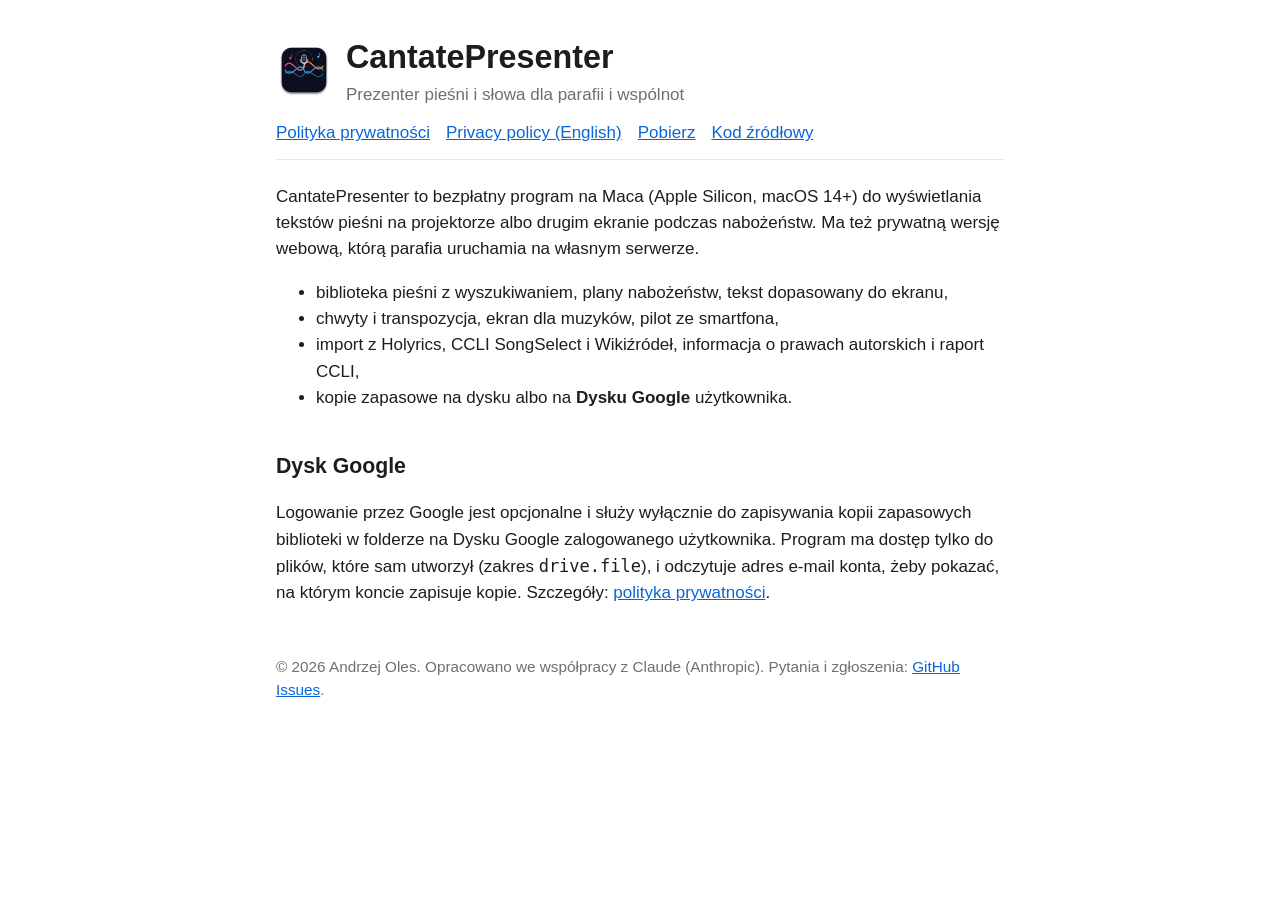
==== docs/index.html @ 2357cc7c "docs: homepage and privacy policy for Google brand verification docs/index.html and docs/privacy.htm" ====
<!doctype html>
<html lang="pl">
<head>
<meta charset="utf-8">
<meta name="viewport" content="width=device-width, initial-scale=1">
<title>CantatePresenter</title>
<meta name="description" content="Bezpłatny program dla parafii i wspólnot do wyświetlania tekstów pieśni na projektorze.">
<link rel="icon" href="icon.png">
<link rel="stylesheet" href="site.css">
</head>
<body>
<main>
<header><img src="icon.png" alt=""><div><h1>CantatePresenter</h1><div class="muted">Prezenter pieśni i słowa dla parafii i wspólnot</div></div></header>
<nav><a href="privacy.html">Polityka prywatności</a><a href="privacy.html#en">Privacy policy (English)</a><a href="https://github.com/andrzejoles/CantatePresenter/releases">Pobierz</a><a href="https://github.com/andrzejoles/CantatePresenter">Kod źródłowy</a></nav>

<p>CantatePresenter to bezpłatny program na Maca (Apple Silicon, macOS 14+) do wyświetlania tekstów pieśni na projektorze
albo drugim ekranie podczas nabożeństw. Ma też prywatną wersję webową, którą parafia uruchamia na własnym serwerze.</p>
<ul>
  <li>biblioteka pieśni z wyszukiwaniem, plany nabożeństw, tekst dopasowany do ekranu,</li>
  <li>chwyty i transpozycja, ekran dla muzyków, pilot ze smartfona,</li>
  <li>import z Holyrics, CCLI SongSelect i Wikiźródeł, informacja o prawach autorskich i raport CCLI,</li>
  <li>kopie zapasowe na dysku albo na <strong>Dysku Google</strong> użytkownika.</li>
</ul>

<h2>Dysk Google</h2>
<p>Logowanie przez Google jest opcjonalne i służy wyłącznie do zapisywania kopii zapasowych biblioteki w folderze
na Dysku Google zalogowanego użytkownika. Program ma dostęp tylko do plików, które sam utworzył (zakres
<code>drive.file</code>), i odczytuje adres e-mail konta, żeby pokazać, na którym koncie zapisuje kopie.
Szczegóły: <a href="privacy.html">polityka prywatności</a>.</p>

<footer>© 2026 Andrzej Oles. Opracowano we współpracy z Claude (Anthropic). Pytania i zgłoszenia:
<a href="https://github.com/andrzejoles/CantatePresenter/issues">GitHub Issues</a>.</footer>
</main>
</body>
</html>
---- docs/site.css ----
:root { --text: #1d1d1f; --muted: #6e6e73; --bg: #ffffff; --line: #e5e5ea; --accent: #0a66d8; }
@media (prefers-color-scheme: dark) { :root { --text: #f2f2f4; --muted: #a1a1a6; --bg: #111214; --line: #2c2e34; --accent: #4ea1ff; } }
* { box-sizing: border-box; }
body { margin: 0; background: var(--bg); color: var(--text); font: 17px/1.55 -apple-system, BlinkMacSystemFont, "Segoe UI", Roboto, sans-serif; }
main { max-width: 760px; margin: 0 auto; padding: 32px 16px 64px; }
header { display: flex; align-items: center; gap: 14px; margin-bottom: 8px; }
header img { width: 56px; height: 56px; border-radius: 12px; }
h1 { margin: 0; font-size: 1.9em; }
h2 { margin-top: 1.8em; font-size: 1.25em; }
a { color: var(--accent); }
.muted { color: var(--muted); }
nav { display: flex; gap: 16px; flex-wrap: wrap; margin: 12px 0 24px; padding-bottom: 12px; border-bottom: 1px solid var(--line); }
table { border-collapse: collapse; width: 100%; }
td, th { text-align: left; vertical-align: top; padding: 8px 6px; border-bottom: 1px solid var(--line); }
footer { margin-top: 48px; color: var(--muted); font-size: 0.9em; }
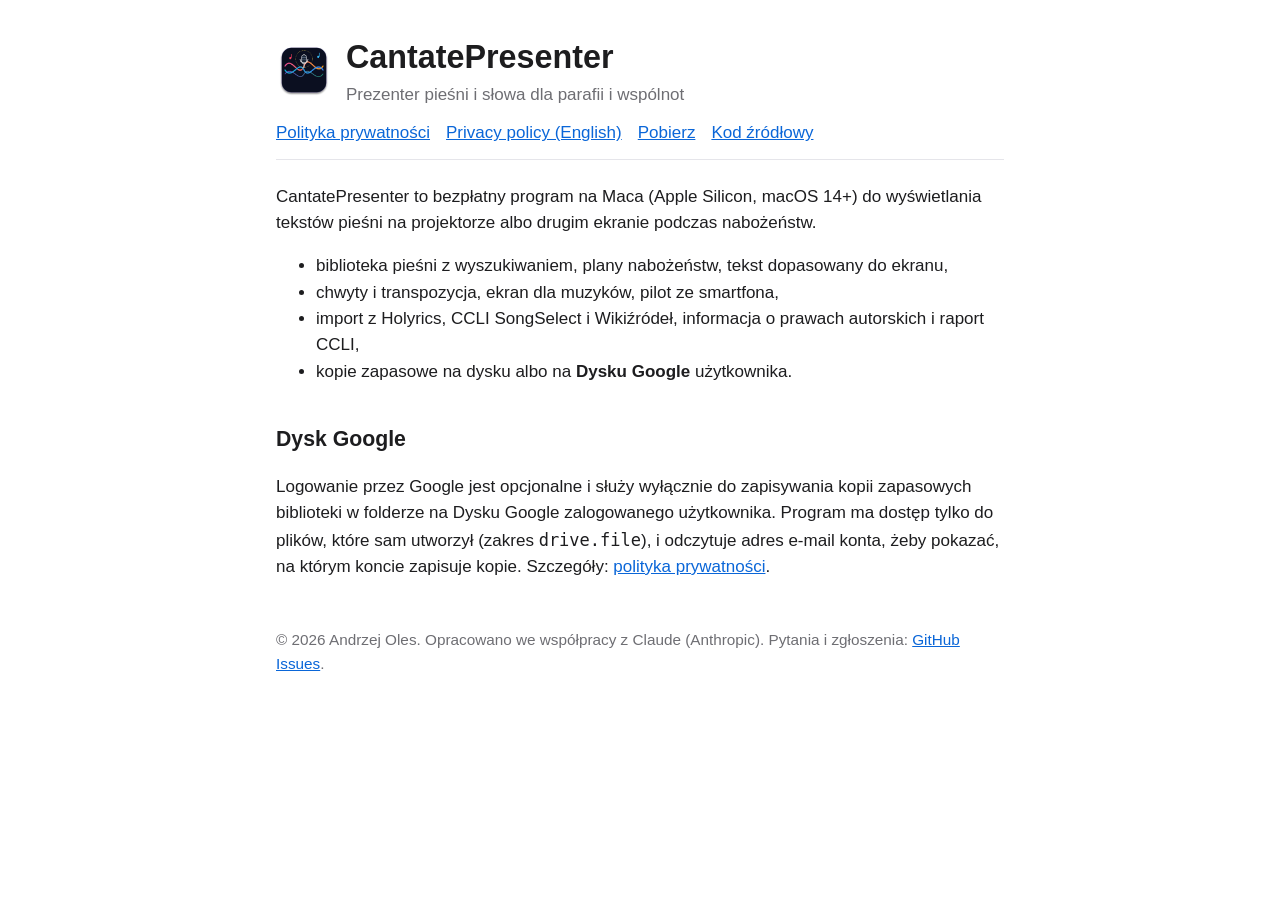
==== commit 62df50df: "chore: remove the web and Windows versions The owner dropped both versions (decision 2026-10-26). Re" ====
--- a/docs/index.html
+++ b/docs/index.html
@@ -14,7 +14,7 @@
 <nav><a href="privacy.html">Polityka prywatności</a><a href="privacy.html#en">Privacy policy (English)</a><a href="https://github.com/andrzejoles/CantatePresenter/releases">Pobierz</a><a href="https://github.com/andrzejoles/CantatePresenter">Kod źródłowy</a></nav>
 
 <p>CantatePresenter to bezpłatny program na Maca (Apple Silicon, macOS 14+) do wyświetlania tekstów pieśni na projektorze
-albo drugim ekranie podczas nabożeństw. Ma też prywatną wersję webową, którą parafia uruchamia na własnym serwerze.</p>
+albo drugim ekranie podczas nabożeństw.</p>
 <ul>
   <li>biblioteka pieśni z wyszukiwaniem, plany nabożeństw, tekst dopasowany do ekranu,</li>
   <li>chwyty i transpozycja, ekran dla muzyków, pilot ze smartfona,</li>
